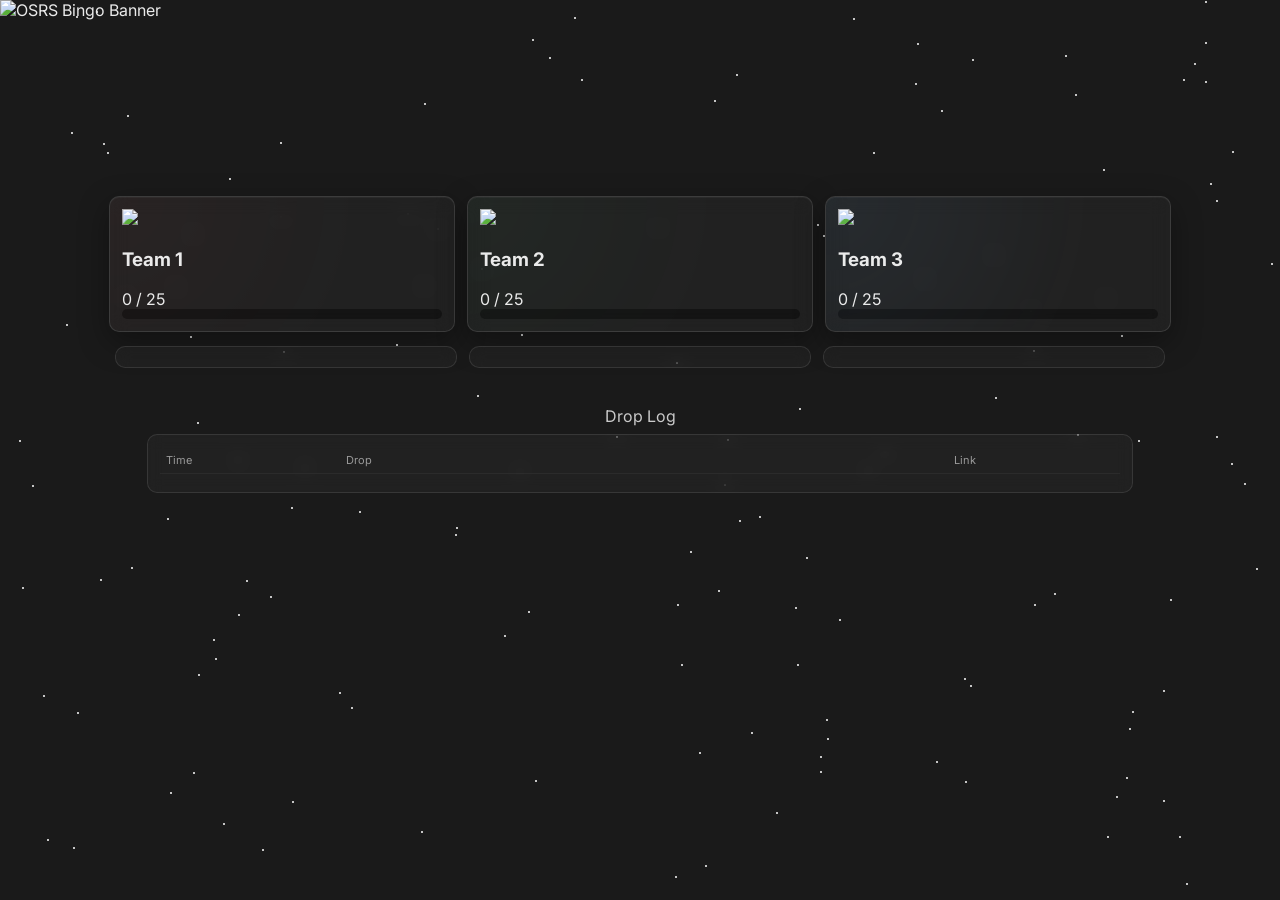
==== index.html @ b62d7cab "Add files via upload" ====
<!DOCTYPE html>
<html lang="en">
<head>
<meta charset="UTF-8" />
<meta name="viewport" content="width=device-width, initial-scale=1.0"/>
<title>OSRS Bingo Dashboard</title>
<link rel="stylesheet" href="styles.css">
</head>

<body>

<!-- BACKGROUND LAYER (FIXED SYSTEM) -->
<div id="bg-layer">
    <div id="bg-particles"></div>
</div>

<div class="app">

    <div class="banner">
        <img src="images/banner.png" alt="OSRS Bingo Banner">
    </div>

    <div class="dashboard">

        <div class="teams">

            <div class="team-card red">
                <div class="team-header">
                    <img id="team1img">
                    <h3 id="team1name"></h3>
                </div>
                <div><span id="score1">0</span> / 25</div>
                <div class="progress-container">
                    <div class="progress-bar red" id="bar1"></div>
                </div>
            </div>

            <div class="team-card green">
                <div class="team-header">
                    <img id="team2img">
                    <h3 id="team2name"></h3>
                </div>
                <div><span id="score2">0</span> / 25</div>
                <div class="progress-container">
                    <div class="progress-bar green" id="bar2"></div>
                </div>
            </div>

            <div class="team-card blue">
                <div class="team-header">
                    <img id="team3img">
                    <h3 id="team3name"></h3>
                </div>
                <div><span id="score3">0</span> / 25</div>
                <div class="progress-container">
                    <div class="progress-bar blue" id="bar3"></div>
                </div>
            </div>

        </div>

        <div class="boards">
            <div class="board" id="board1"></div>
            <div class="board" id="board2"></div>
            <div class="board" id="board3"></div>
        </div>

        <!-- DROP LOG -->
        <div class="drop-wrap">
            <div class="drop-title">Drop Log</div>

            <div class="drop-panel">
                <div class="drop-header">
                    <div>Time</div>
                    <div>Drop</div>
                    <div>Link</div>
                </div>

                <div id="dropLog" class="drop-log"></div>
            </div>
        </div>

    </div>
</div>
<!-- TOOLTIP MUST EXIST -->
<div id="tooltip" class="tooltip"></div>

<script src="config.js"></script>
<script src="app.js"></script>

</body>

<script src="config.js"></script>
<script src="data.js"></script>
<script src="app.js"></script>

</body>
</html>
---- styles.css ----
@import url('https://fonts.googleapis.com/css2?family=Inter:wght@300;400;600;700&family=Orbitron:wght@400;600&display=swap');

body {
    margin: 0;
    font-family: 'Inter', Arial;
    background: #1a1a1a;
    color: #eaeaea;
}

/* ================= BACKGROUND ================= */
#bg-layer {
    position: fixed;
    inset: 0;
    z-index: 0;
    pointer-events: none;
    overflow: hidden;
}

#bg-particles {
    position: absolute;
    inset: 0;
}

/* everything ABOVE background */
.app {
    position: relative;
    z-index: 2;
    isolation: isolate;
}

/* ================= PARTICLES ================= */
.particle {
    position: absolute;
    width: 2px;
    height: 2px;
    border-radius: 50%;
    background: white;
    opacity: 1;
    animation: drift linear infinite;
}

@keyframes drift {
    0% { transform: translateY(0); opacity: 0; }
    10% { opacity: 1; }
    100% { transform: translateY(-120vh); opacity: 0; }
}

/* ================= BANNER ================= */
.banner {
    width: 100%;
    height: 180px;
    display: flex;
    justify-content: center;
    align-items: center;
    overflow: hidden;
}

.banner img {
    width: 100%;
    height: 100%;
    object-fit: contain;
    display: block;
}

/* ================= LAYOUT ================= */
.dashboard {
    display: flex;
    flex-direction: column;
    align-items: center;
    gap: 14px;
    padding: 16px;
}

/* ================= TEAMS ================= */
.teams {
    display: flex;
    gap: 12px;
}

/* ================= TEAM CARDS (GLASS) ================= */
.team-card {
    width: 320px;
    padding: 12px;
    border-radius: 10px;

    background: rgba(255,255,255,0.03);
    border: 1px solid rgba(255,255,255,0.12);

    backdrop-filter: blur(10px);
    -webkit-backdrop-filter: blur(10px);

    box-shadow:
        0 10px 30px rgba(0,0,0,0.35),
        inset 0 1px 0 rgba(255,255,255,0.04);

    position: relative;
    overflow: hidden;
}
.team-card.red::before,
.team-card.green::before,
.team-card.blue::before {
    content: "";
    position: absolute;
    inset: 0;
    pointer-events: none;
    opacity: 0.10; /* subtle but visible */
    mix-blend-mode: screen;
}

/* RED */
.team-card.red::before {
    background: radial-gradient(
        circle at top left,
        rgba(255, 90, 90, 0.35),
        transparent 65%
    );
}

/* GREEN */
.team-card.green::before {
    background: radial-gradient(
        circle at top left,
        rgba(90, 255, 150, 0.30),
        transparent 65%
    );
}

/* BLUE */
.team-card.blue::before {
    background: radial-gradient(
        circle at top left,
        rgba(120, 190, 255, 0.65),
        transparent 70%
    );
}


/* ================= BOARDS ================= */
.boards {
    display: flex;
    gap: 12px;
}

/* ================= BOARD (GLASS) ================= */
.board {
    width: 320px;

    display: grid;
    grid-template-columns: repeat(5, 1fr);
    gap: 6px;

    padding: 10px;
    border-radius: 10px;

    background: rgba(255,255,255,0.03);
    border: 1px solid rgba(255,255,255,0.10);

    backdrop-filter: blur(8px);
}

/* ================= TILE ================= */
.tile {
    width: 58px;
    height: 58px;

    border-radius: 6px;
    overflow: hidden;

    background: rgba(255,255,255,0.04);
    border: 1px solid rgba(255,255,255,0.12);

    position: relative;
}

.tile img {
    width: 100%;
    height: 100%;
    object-fit: cover;
}

/* hover */
.tile:hover {
    transform: translateY(-2px);
}

/* completed */
.tile.completed.red { background: rgba(255,80,80,0.25); }
.tile.completed.green { background: rgba(80,255,140,0.25); }
.tile.completed.blue { background: rgba(80,160,255,0.25); }

.tile.completed::after {
    content: "✔";
    position: absolute;
    top: 4px;
    right: 5px;
    font-size: 12px;
}

/* ================= PROGRESS ================= */
.progress-container {
    height: 10px;
    background: rgba(0,0,0,0.4);
    border-radius: 6px;
    overflow: hidden;
}

.progress-bar {
    height: 100%;
    width: 0%;
    transition: width 0.5s ease;
}

.progress-bar.red { background: #ff5c5c; }
.progress-bar.green { background: #5cff8a; }
.progress-bar.blue { background: #5ca8ff; }

/* ================= IN PROGRESS ================= */

.tile.in-progress {
    background: rgba(255, 215, 0, 0.25);
    border: 1px solid rgba(255, 215, 0, 0.75);

    box-shadow:
        0 0 10px rgba(255, 215, 0, 0.30),
        inset 0 0 8px rgba(255, 215, 0, 0.15);
}

/* ================= DROP LOG (UPDATED ONLY HERE) ================= */
.drop-wrap {
    width: 100%;
    display: flex;
    flex-direction: column;
    align-items: center;
    margin-top: 24px;
}

.drop-title {
    width: 960px;
    text-align: center;
    margin-bottom: 8px;
    opacity: 0.85;
}

.drop-panel {
    width: 960px;
    padding: 12px;

    background: rgba(255,255,255,0.03);
    border: 1px solid rgba(255,255,255,0.10);
    border-radius: 10px;

    backdrop-filter: blur(8px);

    display: flex;
    flex-direction: column;
}

.drop-header {
    display: grid;
    grid-template-columns: 180px 1fr 160px;
    padding: 6px;
    opacity: 0.6;
    font-size: 11px;
    border-bottom: 1px solid rgba(255,255,255,0.08);
    margin-bottom: 6px;
}

.drop-log {
    display: flex;
    flex-direction: column;
    gap: 6px;

    /* ✅ NEW FEATURE */
    max-height: 240px;
    overflow-y: auto;
    padding-right: 6px;
}

/* scrollbar */
.drop-log::-webkit-scrollbar {
    width: 6px;
}

.drop-log::-webkit-scrollbar-thumb {
    background: rgba(255,255,255,0.15);
    border-radius: 10px;
}

.drop-log::-webkit-scrollbar-track {
    background: transparent;
}

.drop-item {
    display: grid;
    grid-template-columns: 180px 1fr 160px;

    padding: 6px 8px;

    background: rgba(255,255,255,0.02);
    border: 1px solid rgba(255,255,255,0.06);
    border-radius: 6px;
}
.tooltip {
    position: fixed;
    z-index: 999999; /* 🔥 FIX: ensures above EVERYTHING */
    pointer-events: none;

    background: rgba(20,20,20,0.92);
    border: 1px solid rgba(255,255,255,0.1);
    padding: 10px;
    width: 210px;

    font-size: 12px;
    border-radius: 8px;

    opacity: 0;
    transform: scale(0.98);
    transition: opacity 0.12s ease, transform 0.12s ease;

}
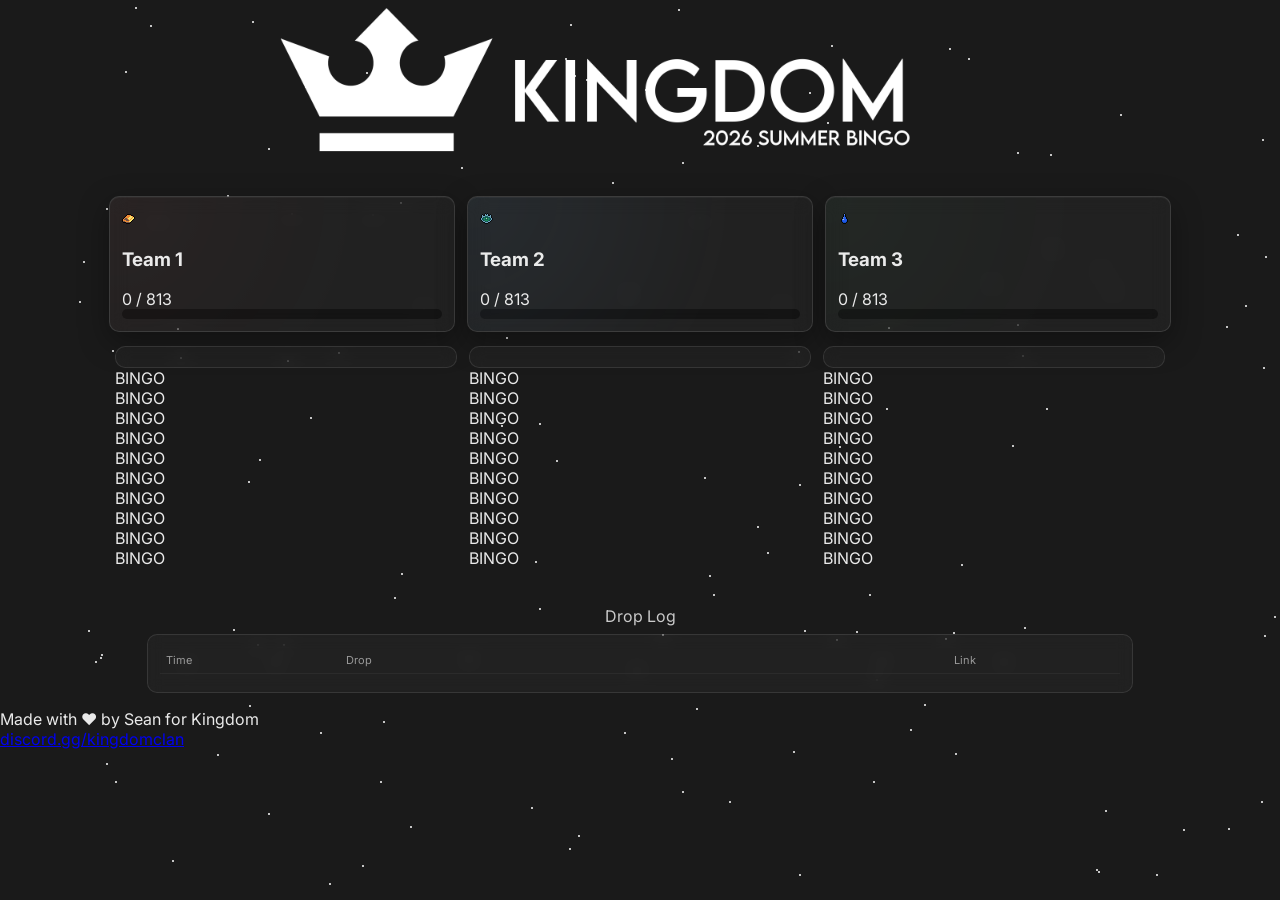
==== commit d41d9e44: "Update index.html" ====
--- a/index.html
+++ b/index.html
@@ -1,98 +1,418 @@
 <!DOCTYPE html>
 <html lang="en">
+
 <head>
+
 <meta charset="UTF-8" />
 <meta name="viewport" content="width=device-width, initial-scale=1.0"/>
+
 <title>OSRS Bingo Dashboard</title>
+
 <link rel="stylesheet" href="styles.css">
+
 </head>
 
+
 <body>
 
-<!-- BACKGROUND LAYER (FIXED SYSTEM) -->
+
+<!-- BACKGROUND LAYER -->
+
 <div id="bg-layer">
     <div id="bg-particles"></div>
 </div>
 
+
+
 <div class="app">
 
+
     <div class="banner">
-        <img src="images/banner.png" alt="OSRS Bingo Banner">
+
+        <img 
+            src="images/banner.png" 
+            alt="OSRS Bingo Banner"
+        >
+
     </div>
 
+
+
+
     <div class="dashboard">
 
+
+
+        <!-- ================= TEAM CARDS ================= -->
+
+
         <div class="teams">
 
+
             <div class="team-card red">
+
                 <div class="team-header">
+
                     <img id="team1img">
+
                     <h3 id="team1name"></h3>
-                </div>
-                <div><span id="score1">0</span> / 25</div>
+
+                </div>
+
+
+                <div>
+                    <span id="score1">0</span> / 813
+                </div>
+
+
                 <div class="progress-container">
-                    <div class="progress-bar red" id="bar1"></div>
-                </div>
-            </div>
+
+                    <div
+                        class="progress-bar red"
+                        id="bar1">
+                    </div>
+
+                </div>
+
+            </div>
+
+
+
+
+
+            <div class="team-card blue">
+
+                <div class="team-header">
+
+                    <img id="team2img">
+
+                    <h3 id="team2name"></h3>
+
+                </div>
+
+
+                <div>
+                    <span id="score2">0</span> / 813
+                </div>
+
+
+                <div class="progress-container">
+
+                    <div
+                        class="progress-bar blue"
+                        id="bar2">
+                    </div>
+
+                </div>
+
+            </div>
+
+
+
+
 
             <div class="team-card green">
+
                 <div class="team-header">
-                    <img id="team2img">
-                    <h3 id="team2name"></h3>
-                </div>
-                <div><span id="score2">0</span> / 25</div>
+
+                    <img id="team3img">
+
+                    <h3 id="team3name"></h3>
+
+                </div>
+
+
+                <div>
+                    <span id="score3">0</span> / 813
+                </div>
+
+
                 <div class="progress-container">
-                    <div class="progress-bar green" id="bar2"></div>
-                </div>
-            </div>
-
-            <div class="team-card blue">
-                <div class="team-header">
-                    <img id="team3img">
-                    <h3 id="team3name"></h3>
-                </div>
-                <div><span id="score3">0</span> / 25</div>
-                <div class="progress-container">
-                    <div class="progress-bar blue" id="bar3"></div>
-                </div>
-            </div>
+
+                    <div
+                        class="progress-bar green"
+                        id="bar3">
+                    </div>
+
+                </div>
+
+            </div>
+
 
         </div>
 
+
+
+
+
+
+        <!-- ================= BOARDS ================= -->
+
+
         <div class="boards">
-            <div class="board" id="board1"></div>
-            <div class="board" id="board2"></div>
-            <div class="board" id="board3"></div>
+
+
+
+            <!-- TEAM 1 -->
+
+            <div class="board-wrapper">
+
+
+                <div class="board-layout">
+
+
+                    <div 
+                        class="board"
+                        id="board1">
+                    </div>
+
+
+                    <div class="bingo-side">
+
+                        <div class="bingo-box" id="b1-r1">
+                            BINGO
+                        </div>
+
+                        <div class="bingo-box" id="b1-r2">
+                            BINGO
+                        </div>
+
+                        <div class="bingo-box" id="b1-r3">
+                            BINGO
+                        </div>
+
+                        <div class="bingo-box" id="b1-r4">
+                            BINGO
+                        </div>
+
+                        <div class="bingo-box" id="b1-r5">
+                            BINGO
+                        </div>
+
+                    </div>
+
+
+                </div>
+
+
+                <div class="bingo-bottom">
+
+                    <div class="bingo-box" id="b1-c1">
+                        BINGO
+                    </div>
+
+                    <div class="bingo-box" id="b1-c2">
+                        BINGO
+                    </div>
+
+                    <div class="bingo-box" id="b1-c3">
+                        BINGO
+                    </div>
+
+                    <div class="bingo-box" id="b1-c4">
+                        BINGO
+                    </div>
+
+                    <div class="bingo-box" id="b1-c5">
+                        BINGO
+                    </div>
+
+                </div>
+
+
+            </div>
+
+
+
+
+
+
+
+
+            <!-- TEAM 2 -->
+
+
+            <div class="board-wrapper">
+
+
+                <div class="board-layout">
+
+
+                    <div
+                        class="board"
+                        id="board2">
+                    </div>
+
+
+                    <div class="bingo-side">
+
+                        <div class="bingo-box" id="b2-r1">BINGO</div>
+                        <div class="bingo-box" id="b2-r2">BINGO</div>
+                        <div class="bingo-box" id="b2-r3">BINGO</div>
+                        <div class="bingo-box" id="b2-r4">BINGO</div>
+                        <div class="bingo-box" id="b2-r5">BINGO</div>
+
+                    </div>
+
+
+                </div>
+
+
+
+                <div class="bingo-bottom">
+
+                    <div class="bingo-box" id="b2-c1">BINGO</div>
+                    <div class="bingo-box" id="b2-c2">BINGO</div>
+                    <div class="bingo-box" id="b2-c3">BINGO</div>
+                    <div class="bingo-box" id="b2-c4">BINGO</div>
+                    <div class="bingo-box" id="b2-c5">BINGO</div>
+
+                </div>
+
+
+            </div>
+
+
+
+
+
+
+
+
+            <!-- TEAM 3 -->
+
+
+            <div class="board-wrapper">
+
+
+                <div class="board-layout">
+
+
+                    <div
+                        class="board"
+                        id="board3">
+                    </div>
+
+
+                    <div class="bingo-side">
+
+                        <div class="bingo-box" id="b3-r1">BINGO</div>
+                        <div class="bingo-box" id="b3-r2">BINGO</div>
+                        <div class="bingo-box" id="b3-r3">BINGO</div>
+                        <div class="bingo-box" id="b3-r4">BINGO</div>
+                        <div class="bingo-box" id="b3-r5">BINGO</div>
+
+                    </div>
+
+
+                </div>
+
+
+
+                <div class="bingo-bottom">
+
+                    <div class="bingo-box" id="b3-c1">BINGO</div>
+                    <div class="bingo-box" id="b3-c2">BINGO</div>
+                    <div class="bingo-box" id="b3-c3">BINGO</div>
+                    <div class="bingo-box" id="b3-c4">BINGO</div>
+                    <div class="bingo-box" id="b3-c5">BINGO</div>
+
+                </div>
+
+
+            </div>
+
+
+
         </div>
 
-        <!-- DROP LOG -->
+
+
+
+
+
+
+
+
+        <!-- ================= DROP LOG ================= -->
+
+
         <div class="drop-wrap">
-            <div class="drop-title">Drop Log</div>
+
+
+            <div class="drop-title">
+                Drop Log
+            </div>
+
+
 
             <div class="drop-panel">
+
+
                 <div class="drop-header">
+
                     <div>Time</div>
+
                     <div>Drop</div>
+
                     <div>Link</div>
-                </div>
-
-                <div id="dropLog" class="drop-log"></div>
-            </div>
+
+                </div>
+
+
+
+                <div
+                    id="dropLog"
+                    class="drop-log">
+                </div>
+
+
+            </div>
+
+
         </div>
 
+
+
     </div>
+
+
 </div>
-<!-- TOOLTIP MUST EXIST -->
-<div id="tooltip" class="tooltip"></div>
+
+
+
+
+
+<div
+    id="tooltip"
+    class="tooltip">
+</div>
+
+<footer class="site-footer">
+    <div>
+        Made with ♥ by Sean for Kingdom
+    </div>
+
+    <div>
+        <a href="https://discord.gg/kingdomclan" target="_blank">
+            discord.gg/kingdomclan
+        </a>
+    </div>
+</footer>
+
+
+
+
+<!-- LOAD ORDER -->
 
 <script src="config.js"></script>
+
+<script src="data.js"></script>
+
 <script src="app.js"></script>
 
+
+
 </body>
 
-<script src="config.js"></script>
-<script src="data.js"></script>
-<script src="app.js"></script>
-
-</body>
-</html>+</html>
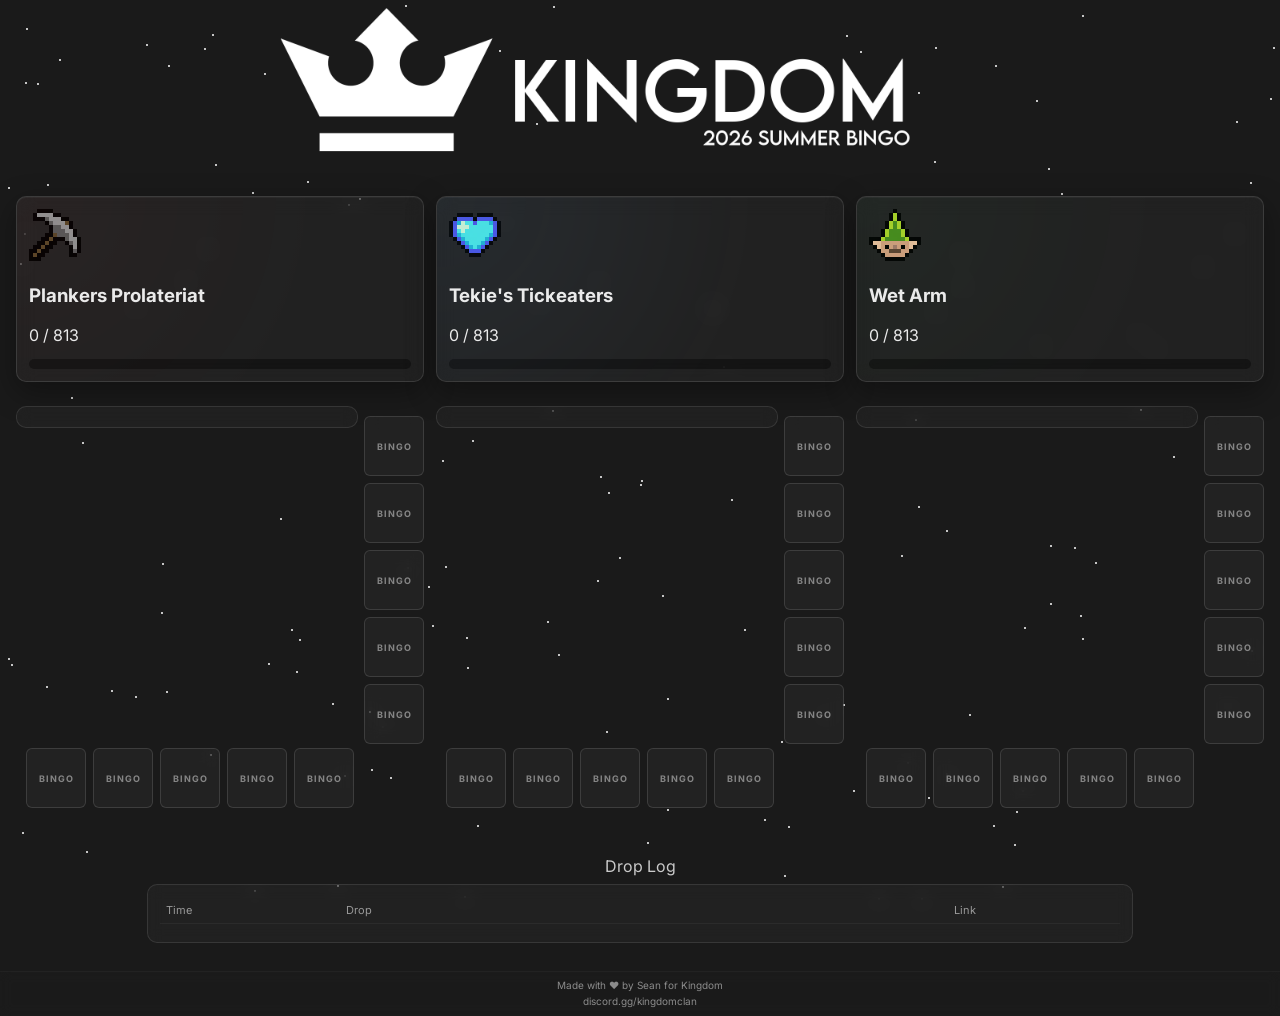
==== commit 9d750a3c: "Update index.html" ====
--- a/index.html
+++ b/index.html
@@ -6,7 +6,7 @@
 <meta charset="UTF-8" />
 <meta name="viewport" content="width=device-width, initial-scale=1.0"/>
 
-<title>OSRS Bingo Dashboard</title>
+<title>Kingdom Summer Bingo 2026</title>
 
 <link rel="stylesheet" href="styles.css">
 
--- a/styles.css
+++ b/styles.css
@@ -1,320 +1,1014 @@
 @import url('https://fonts.googleapis.com/css2?family=Inter:wght@300;400;600;700&family=Orbitron:wght@400;600&display=swap');
 
+
 body {
-    margin: 0;
-    font-family: 'Inter', Arial;
-    background: #1a1a1a;
-    color: #eaeaea;
-}
+
+    margin:0;
+
+    font-family:'Inter', Arial;
+
+    background:#1a1a1a;
+
+    color:#eaeaea;
+
+}
+
+
 
 /* ================= BACKGROUND ================= */
+
+
 #bg-layer {
-    position: fixed;
-    inset: 0;
-    z-index: 0;
-    pointer-events: none;
-    overflow: hidden;
-}
+
+    position:fixed;
+
+    inset:0;
+
+    z-index:0;
+
+    pointer-events:none;
+
+    overflow:hidden;
+
+}
+
 
 #bg-particles {
-    position: absolute;
-    inset: 0;
-}
+
+    position:absolute;
+
+    inset:0;
+
+}
+
+
 
 /* everything ABOVE background */
+
+
 .app {
-    position: relative;
-    z-index: 2;
-    isolation: isolate;
-}
+
+    position:relative;
+
+    z-index:2;
+
+    isolation:isolate;
+
+}
+
+
 
 /* ================= PARTICLES ================= */
+
+
 .particle {
-    position: absolute;
-    width: 2px;
-    height: 2px;
-    border-radius: 50%;
-    background: white;
-    opacity: 1;
-    animation: drift linear infinite;
-}
+
+    position:absolute;
+
+    width:2px;
+
+    height:2px;
+
+    border-radius:50%;
+
+    background:white;
+
+    opacity:1;
+
+    animation:drift linear infinite;
+
+}
+
+
 
 @keyframes drift {
-    0% { transform: translateY(0); opacity: 0; }
-    10% { opacity: 1; }
-    100% { transform: translateY(-120vh); opacity: 0; }
-}
+
+    0% {
+
+        transform:translateY(0);
+
+        opacity:0;
+
+    }
+
+
+    10% {
+
+        opacity:1;
+
+    }
+
+
+    100% {
+
+        transform:translateY(-120vh);
+
+        opacity:0;
+
+    }
+
+}
+
+
 
 /* ================= BANNER ================= */
+
+
 .banner {
-    width: 100%;
-    height: 180px;
-    display: flex;
-    justify-content: center;
-    align-items: center;
-    overflow: hidden;
-}
+
+    width:100%;
+
+    height:180px;
+
+    display:flex;
+
+    justify-content:center;
+
+    align-items:center;
+
+    overflow:hidden;
+
+}
+
+
 
 .banner img {
-    width: 100%;
-    height: 100%;
-    object-fit: contain;
-    display: block;
-}
+
+    width:100%;
+
+    height:100%;
+
+    object-fit:contain;
+
+    display:block;
+
+}
+
+
 
 /* ================= LAYOUT ================= */
+
+
 .dashboard {
+
+    display:flex;
+
+    flex-direction:column;
+
+    align-items:center;
+
+    gap:14px;
+
+    padding:16px;
+
+}
+
+
+
+/* ================= TEAMS ================= */
+
+.teams {
+    
+    justify-content:center;
+    
+    display:flex;
+
+    gap:12px;
+
+    align-items:stretch;
+
+}
+
+
+
+/* ================= TEAM CARDS ================= */
+
+
+.team-card {
+
+    width:408px;
+
+    box-sizing:border-box;
+
+    padding:12px;
+
+    border-radius:10px;
+
+
+    background:
+
+        rgba(255,255,255,0.03);
+
+
+    border:
+
+        1px solid rgba(255,255,255,0.12);
+
+
+    backdrop-filter:blur(10px);
+
+    -webkit-backdrop-filter:blur(10px);
+
+
+    box-shadow:
+
+        0 10px 30px rgba(0,0,0,0.35),
+
+        inset 0 1px 0 rgba(255,255,255,0.04);
+
+
+    position:relative;
+
+    overflow:hidden;
+
+}
+
+/* spacing between score and progress bar */
+.team-card > div:nth-child(2) {
+    margin-bottom: 14px;
+}
+
+
+
+.team-card.red::before,
+
+.team-card.green::before,
+
+.team-card.blue::before {
+
+
+    content:"";
+
+    position:absolute;
+
+    inset:0;
+
+    pointer-events:none;
+
+    opacity:.10;
+
+    mix-blend-mode:screen;
+
+}
+
+
+
+.team-card.red::before {
+
+
+    background:
+
+    radial-gradient(
+
+        circle at top left,
+
+        rgba(255,90,90,.35),
+
+        transparent 65%
+
+    );
+
+}
+
+
+
+.team-card.green::before {
+
+
+    background:
+
+    radial-gradient(
+
+        circle at top left,
+
+        rgba(90,255,150,.30),
+
+        transparent 65%
+
+    );
+
+}
+
+
+
+.team-card.blue::before {
+
+
+    background:
+
+    radial-gradient(
+
+        circle at top left,
+
+        rgba(120,190,255,.65),
+
+        transparent 70%
+
+    );
+
+}
+
+
+
+/* ================= BOARDS ================= */
+
+
+.boards {
+    justify-content:center;
+    padding:10px;
+    display:flex;
+
+    gap:12px;
+
+}
+
+
+
+/* ================= BOARD ================= */
+
+
+.board {
+
+
+    width:320px;
+
+
+    display:grid;
+
+    grid-template-columns:repeat(5,1fr);
+
+    gap:6px;
+
+
+    padding:10px;
+
+
+    border-radius:10px;
+
+
+    background:
+
+        rgba(255,255,255,.03);
+
+
+    border:
+
+        1px solid rgba(255,255,255,.10);
+
+
+    backdrop-filter:blur(8px);
+
+}
+
+
+
+/* ================= TILES ================= */
+
+
+.tile {
+
+
+    width:58px;
+
+    height:58px;
+
+
+    border-radius:6px;
+
+
+    overflow:hidden;
+
+
+    background:
+
+        rgba(255,255,255,.04);
+
+
+    border:
+
+        1px solid rgba(255,255,255,.12);
+
+
+    position:relative;
+
+}
+
+
+
+.tile img {
+
+
+    width:100%;
+
+    height:100%;
+
+    object-fit:cover;
+
+}
+
+
+
+/* hover */
+
+
+.tile:hover {
+
+
+    transform:translateY(-2px);
+
+}
+
+
+
+/* completed */
+
+
+.tile.completed.red {
+
+
+    background:
+
+    rgba(255,80,80,.25);
+
+}
+
+
+
+.tile.completed.green {
+
+
+    background:
+
+    rgba(80,255,140,.25);
+
+}
+
+
+
+.tile.completed.blue {
+
+
+    background:
+
+    rgba(80,160,255,.25);
+
+}
+
+
+
+.tile.completed::after {
+
+
+    content:"✔";
+
+
+    position:absolute;
+
+
+    top:4px;
+
+
+    right:5px;
+
+
+    font-size:12px;
+
+}
+
+
+
+/* ================= PROGRESS ================= */
+
+
+.progress-container {
+
+
+    height:10px;
+
+
+    background:
+
+    rgba(0,0,0,.4);
+
+
+    border-radius:6px;
+
+
+    overflow:hidden;
+
+}
+
+
+
+.progress-bar {
+
+
+    height:100%;
+
+
+    width:0%;
+
+
+    transition:
+
+    width .5s ease;
+
+}
+
+
+
+.progress-bar.red {
+
+
+    background:#ff5c5c;
+
+}
+
+
+.progress-bar.green {
+
+
+    background:#5cff8a;
+
+}
+
+
+.progress-bar.blue {
+
+
+    background:#5ca8ff;
+
+}
+
+
+
+/* ================= IN PROGRESS ================= */
+
+
+.tile.in-progress {
+
+
+    background:
+
+    rgba(255,215,0,.25);
+
+
+    border:
+
+    1px solid rgba(255,215,0,.75);
+
+
+
+    box-shadow:
+
+
+        0 0 10px rgba(255,215,0,.30),
+
+        inset 0 0 8px rgba(255,215,0,.15);
+
+}
+/* ================= BOARD WRAPPER ================= */
+
+.board-wrapper {
     display: flex;
     flex-direction: column;
+    align-items: flex-start;
+}
+
+
+/* board + right bingo column */
+.board-layout {
+    display: flex;
+    align-items: flex-start;
+    gap: 6px;
+}
+
+
+/* ================= RIGHT SIDE BINGO ================= */
+
+.bingo-side {
+
+    display: grid;
+
+    grid-template-rows: repeat(5, 58px);
+
+    gap: 9px;
+
+    margin-top: 10px;
+
+}
+
+
+/* ================= BOTTOM BINGO ================= */
+
+.bingo-bottom {
+
+    display: grid;
+
+    grid-template-columns: repeat(5, 58px);
+
+    gap: 9px;
+
+    margin-top: 6px;
+
+    margin-left: 10px;
+
+}
+
+
+
+/* ================= BINGO BOX ================= */
+
+.bingo-box {
+
+    height: 58px;
+    
+    width: 58px;
+
+    gap: 6px;
+    
+    display: flex;
+
     align-items: center;
-    gap: 14px;
-    padding: 16px;
-}
-
-/* ================= TEAMS ================= */
-.teams {
-    display: flex;
-    gap: 12px;
-}
-
-/* ================= TEAM CARDS (GLASS) ================= */
-.team-card {
-    width: 320px;
-    padding: 12px;
-    border-radius: 10px;
-
-    background: rgba(255,255,255,0.03);
-    border: 1px solid rgba(255,255,255,0.12);
-
-    backdrop-filter: blur(10px);
-    -webkit-backdrop-filter: blur(10px);
+
+    justify-content: center;
+
+
+    background:
+        rgba(255,255,255,0.04);
+
+
+    border:
+
+        1px solid
+        rgba(255,255,255,0.12);
+
+
+    border-radius: 6px;
+
+
+    font-size: 9px;
+
+    font-weight: 700;
+
+
+    letter-spacing: 1px;
+
+
+    color:
+        rgba(255,255,255,0.45);
+
+
+    backdrop-filter:
+        blur(8px);
+
+
+    transition:
+        0.2s ease;
+
+}
+
+
+
+/* completed bingo */
+
+.bingo-box.active {
+
+    background:
+        rgba(80,255,140,0.25);
+
+    border-color:
+        rgba(80,255,140,0.85);
+
+    color:
+        #5cff8a;
 
     box-shadow:
-        0 10px 30px rgba(0,0,0,0.35),
-        inset 0 1px 0 rgba(255,255,255,0.04);
-
-    position: relative;
-    overflow: hidden;
-}
-.team-card.red::before,
-.team-card.green::before,
-.team-card.blue::before {
-    content: "";
-    position: absolute;
-    inset: 0;
-    pointer-events: none;
-    opacity: 0.10; /* subtle but visible */
-    mix-blend-mode: screen;
-}
-
-/* RED */
-.team-card.red::before {
-    background: radial-gradient(
-        circle at top left,
-        rgba(255, 90, 90, 0.35),
-        transparent 65%
-    );
-}
-
-/* GREEN */
-.team-card.green::before {
-    background: radial-gradient(
-        circle at top left,
-        rgba(90, 255, 150, 0.30),
-        transparent 65%
-    );
-}
-
-/* BLUE */
-.team-card.blue::before {
-    background: radial-gradient(
-        circle at top left,
-        rgba(120, 190, 255, 0.65),
-        transparent 70%
-    );
-}
-
-
-/* ================= BOARDS ================= */
-.boards {
-    display: flex;
-    gap: 12px;
-}
-
-/* ================= BOARD (GLASS) ================= */
-.board {
-    width: 320px;
-
-    display: grid;
-    grid-template-columns: repeat(5, 1fr);
-    gap: 6px;
-
-    padding: 10px;
-    border-radius: 10px;
-
-    background: rgba(255,255,255,0.03);
-    border: 1px solid rgba(255,255,255,0.10);
-
-    backdrop-filter: blur(8px);
-}
-
-/* ================= TILE ================= */
-.tile {
-    width: 58px;
-    height: 58px;
-
-    border-radius: 6px;
-    overflow: hidden;
-
-    background: rgba(255,255,255,0.04);
-    border: 1px solid rgba(255,255,255,0.12);
-
-    position: relative;
-}
-
-.tile img {
+
+        0 0 12px
+        rgba(80,255,140,0.45);
+
+}
+
+
+
+/* ================= DROP LOG ================= */
+
+
+.drop-wrap {
+
+
+    width:100%;
+
+
+    display:flex;
+
+
+    flex-direction:column;
+
+
+    align-items:center;
+
+
+    margin-top:24px;
+
+
+}
+
+
+
+.drop-title {
+
+
+    width:960px;
+
+
+    text-align:center;
+
+
+    margin-bottom:8px;
+
+
+    opacity:.85;
+
+
+}
+
+
+
+.drop-panel {
+
+
+    width:960px;
+
+
+    padding:12px;
+
+
+
+    background:
+
+        rgba(255,255,255,.03);
+
+
+
+    border:
+
+        1px solid rgba(255,255,255,.10);
+
+
+
+    border-radius:10px;
+
+
+
+    backdrop-filter:blur(8px);
+
+
+
+    display:flex;
+
+    flex-direction:column;
+
+
+}
+
+
+
+.drop-header {
+
+
+    display:grid;
+
+
+    grid-template-columns:180px 1fr 160px;
+
+
+
+    padding:6px;
+
+
+
+    opacity:.6;
+
+
+    font-size:11px;
+
+
+
+    border-bottom:
+
+        1px solid rgba(255,255,255,.08);
+
+
+
+    margin-bottom:6px;
+
+
+}
+
+
+
+.drop-log {
+
+
+    display:flex;
+
+
+    flex-direction:column;
+
+
+    gap:6px;
+
+
+
+    max-height:240px;
+
+
+
+    overflow-y:auto;
+
+
+
+    padding-right:6px;
+
+
+}
+
+
+
+/* scrollbar */
+
+
+.drop-log::-webkit-scrollbar {
+
+
+    width:6px;
+
+
+}
+
+
+
+.drop-log::-webkit-scrollbar-thumb {
+
+
+    background:
+
+        rgba(255,255,255,.15);
+
+
+
+    border-radius:10px;
+
+
+}
+
+
+
+.drop-log::-webkit-scrollbar-track {
+
+
+    background:transparent;
+
+
+}
+
+
+
+
+.drop-item {
+
+
+    display:grid;
+
+
+    grid-template-columns:180px 1fr 160px;
+
+
+
+    padding:6px 8px;
+
+
+
+    background:
+
+        rgba(255,255,255,.02);
+
+
+
+    border:
+
+
+        1px solid rgba(255,255,255,.06);
+
+
+
+    border-radius:6px;
+
+
+}
+
+
+
+
+/* ================= TOOLTIP ================= */
+
+
+.tooltip {
+
+
+    position:fixed;
+
+
+    z-index:999999;
+
+
+    pointer-events:none;
+
+
+
+    background:
+
+
+        rgba(20,20,20,.92);
+
+
+
+    border:
+
+
+        1px solid rgba(255,255,255,.1);
+
+
+
+    padding:10px;
+
+
+
+    width:210px;
+
+
+
+    font-size:12px;
+
+
+
+    border-radius:8px;
+
+
+
+    opacity:0;
+
+
+
+    transform:scale(.98);
+
+
+
+    transition:
+
+
+        opacity .12s ease,
+
+        transform .12s ease;
+
+
+}
+/* ================= FOOTER ================= */
+
+.site-footer {
     width: 100%;
-    height: 100%;
-    object-fit: cover;
-}
-
-/* hover */
-.tile:hover {
-    transform: translateY(-2px);
-}
-
-/* completed */
-.tile.completed.red { background: rgba(255,80,80,0.25); }
-.tile.completed.green { background: rgba(80,255,140,0.25); }
-.tile.completed.blue { background: rgba(80,160,255,0.25); }
-
-.tile.completed::after {
-    content: "✔";
-    position: absolute;
-    top: 4px;
-    right: 5px;
-    font-size: 12px;
-}
-
-/* ================= PROGRESS ================= */
-.progress-container {
-    height: 10px;
-    background: rgba(0,0,0,0.4);
-    border-radius: 6px;
-    overflow: hidden;
-}
-
-.progress-bar {
-    height: 100%;
-    width: 0%;
-    transition: width 0.5s ease;
-}
-
-.progress-bar.red { background: #ff5c5c; }
-.progress-bar.green { background: #5cff8a; }
-.progress-bar.blue { background: #5ca8ff; }
-
-/* ================= IN PROGRESS ================= */
-
-.tile.in-progress {
-    background: rgba(255, 215, 0, 0.25);
-    border: 1px solid rgba(255, 215, 0, 0.75);
-
-    box-shadow:
-        0 0 10px rgba(255, 215, 0, 0.30),
-        inset 0 0 8px rgba(255, 215, 0, 0.15);
-}
-
-/* ================= DROP LOG (UPDATED ONLY HERE) ================= */
-.drop-wrap {
-    width: 100%;
-    display: flex;
-    flex-direction: column;
-    align-items: center;
-    margin-top: 24px;
-}
-
-.drop-title {
-    width: 960px;
     text-align: center;
-    margin-bottom: 8px;
-    opacity: 0.85;
-}
-
-.drop-panel {
-    width: 960px;
-    padding: 12px;
-
-    background: rgba(255,255,255,0.03);
-    border: 1px solid rgba(255,255,255,0.10);
-    border-radius: 10px;
-
-    backdrop-filter: blur(8px);
-
-    display: flex;
-    flex-direction: column;
-}
-
-.drop-header {
-    display: grid;
-    grid-template-columns: 180px 1fr 160px;
-    padding: 6px;
-    opacity: 0.6;
-    font-size: 11px;
-    border-bottom: 1px solid rgba(255,255,255,0.08);
-    margin-bottom: 6px;
-}
-
-.drop-log {
-    display: flex;
-    flex-direction: column;
-    gap: 6px;
-
-    /* ✅ NEW FEATURE */
-    max-height: 240px;
-    overflow-y: auto;
-    padding-right: 6px;
-}
-
-/* scrollbar */
-.drop-log::-webkit-scrollbar {
-    width: 6px;
-}
-
-.drop-log::-webkit-scrollbar-thumb {
-    background: rgba(255,255,255,0.15);
-    border-radius: 10px;
-}
-
-.drop-log::-webkit-scrollbar-track {
-    background: transparent;
-}
-
-.drop-item {
-    display: grid;
-    grid-template-columns: 180px 1fr 160px;
-
-    padding: 6px 8px;
-
-    background: rgba(255,255,255,0.02);
-    border: 1px solid rgba(255,255,255,0.06);
-    border-radius: 6px;
-}
-.tooltip {
-    position: fixed;
-    z-index: 999999; /* 🔥 FIX: ensures above EVERYTHING */
-    pointer-events: none;
-
-    background: rgba(20,20,20,0.92);
-    border: 1px solid rgba(255,255,255,0.1);
-    padding: 10px;
-    width: 210px;
-
-    font-size: 12px;
-    border-radius: 8px;
-
-    opacity: 0;
-    transform: scale(0.98);
-    transition: opacity 0.12s ease, transform 0.12s ease;
-
-}+
+    margin-top: 12px;
+    padding: 6px 0 8px;
+
+    font-size: 10px;
+    line-height: 1.4;
+
+    opacity: 0.55;
+
+    color: #eaeaea;
+
+    background: rgba(255,255,255,0.015);
+    border-top: 1px solid rgba(255,255,255,0.05);
+
+    backdrop-filter: blur(6px);
+    -webkit-backdrop-filter: blur(6px);
+}
+
+.site-footer div:first-child {
+    margin-bottom: 2px;
+}
+
+.site-footer a {
+    color: inherit;
+    text-decoration: none;
+    transition: opacity 0.2s ease;
+}
+
+.site-footer a:hover {
+    opacity: 0.75;
+    text-decoration: underline;
+}
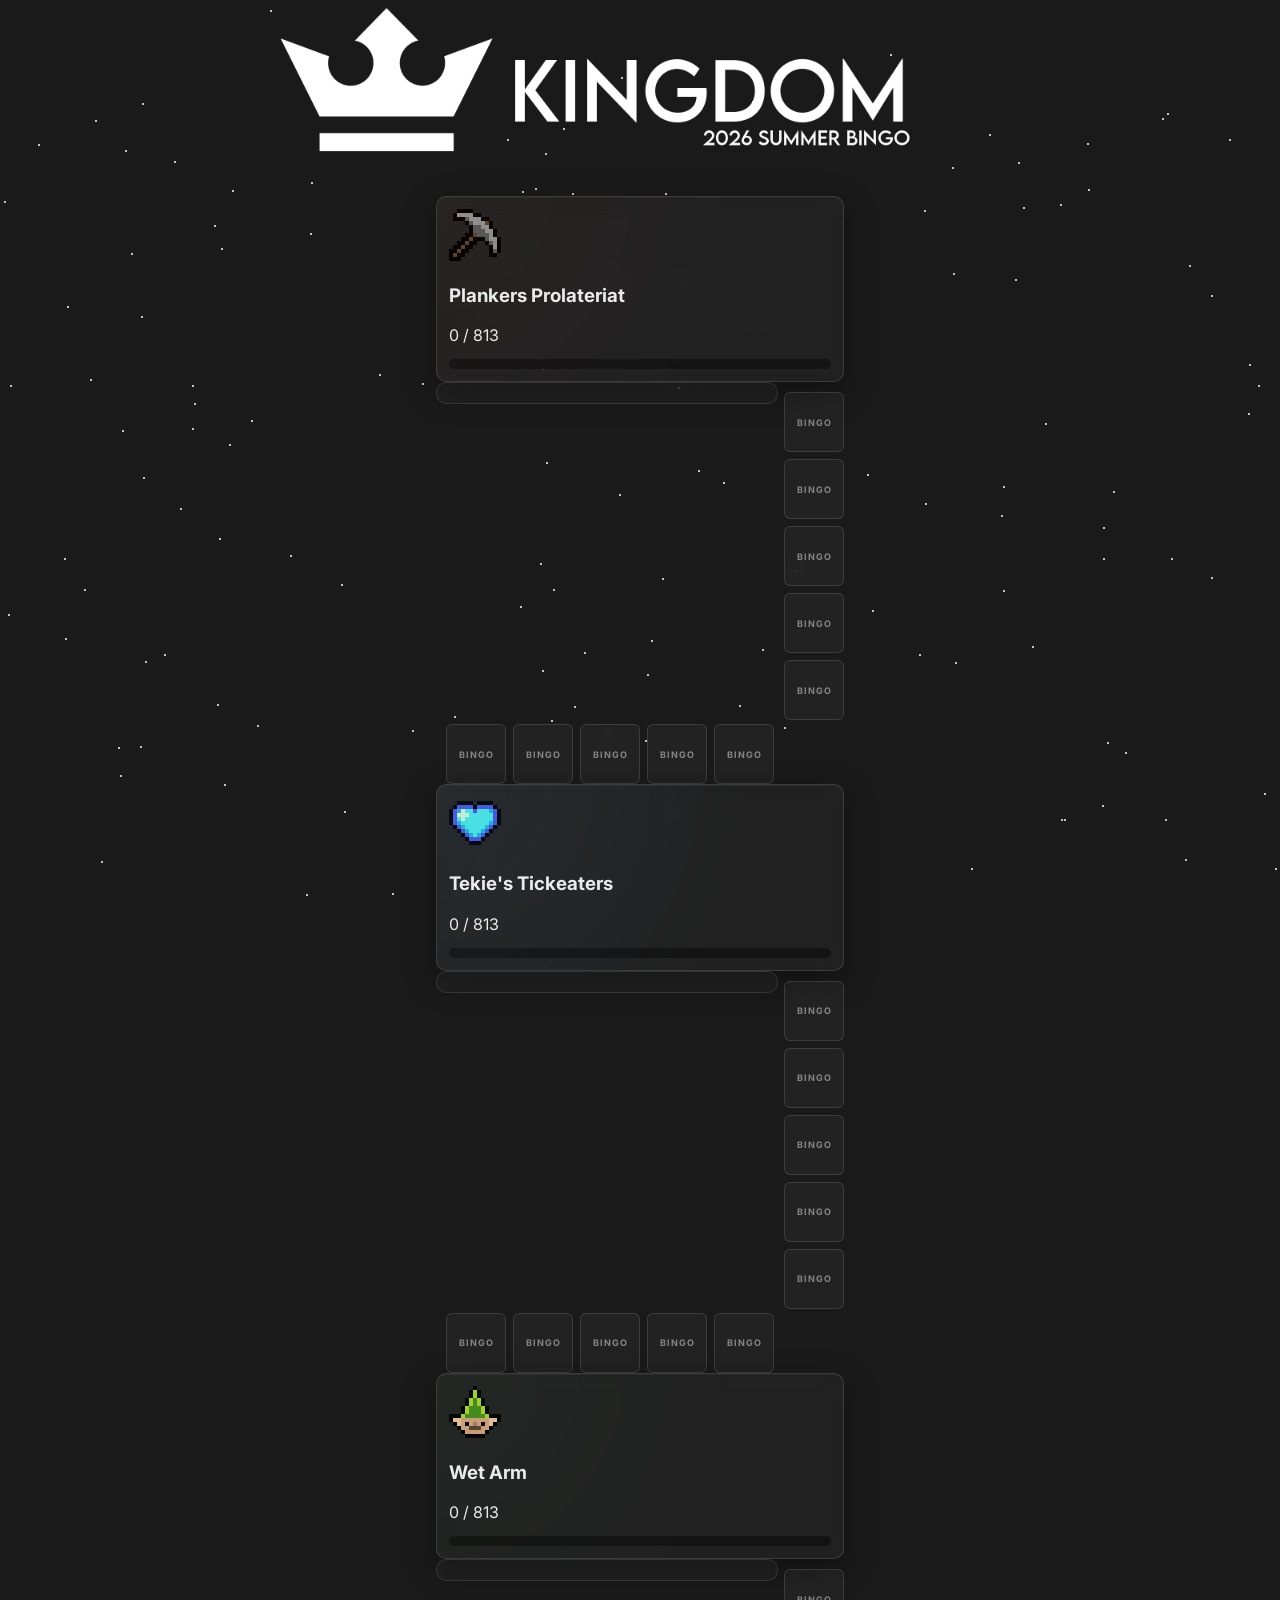
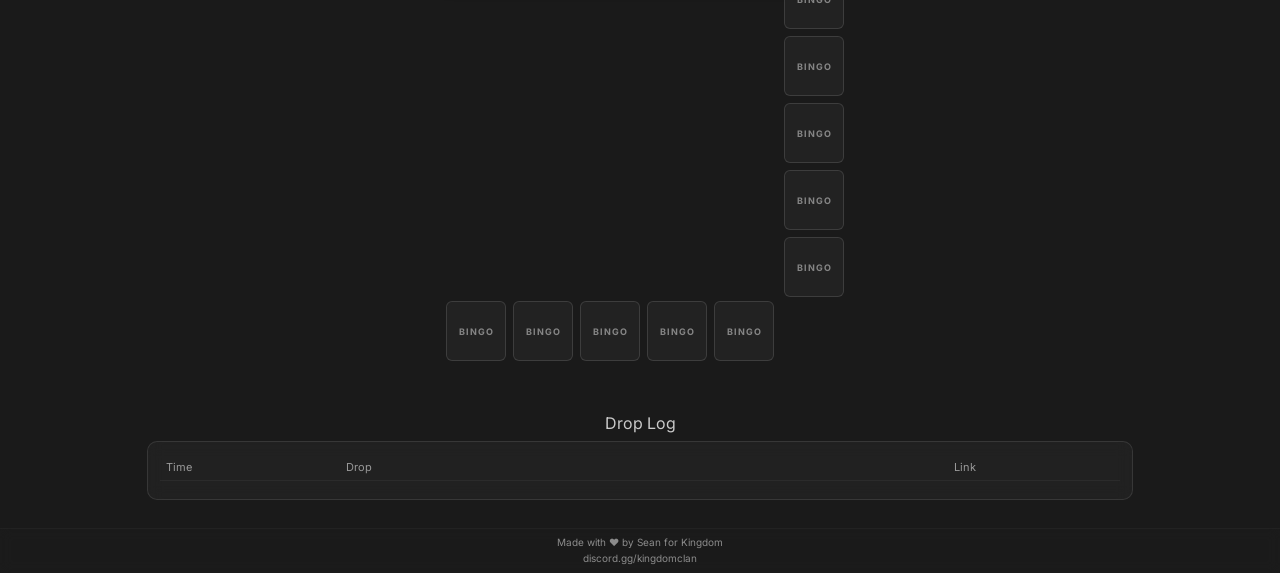
==== commit 761d849a: "Update index.html adding mobile support" ====
--- a/index.html
+++ b/index.html
@@ -4,6 +4,7 @@
 <head>
 
 <meta charset="UTF-8" />
+
 <meta name="viewport" content="width=device-width, initial-scale=1.0"/>
 
 <title>Kingdom Summer Bingo 2026</title>
@@ -16,7 +17,7 @@
 <body>
 
 
-<!-- BACKGROUND LAYER -->
+<!-- ================= BACKGROUND ================= -->
 
 <div id="bg-layer">
     <div id="bg-particles"></div>
@@ -27,10 +28,14 @@
 <div class="app">
 
 
+
+    <!-- ================= BANNER ================= -->
+
+
     <div class="banner">
 
-        <img 
-            src="images/banner.png" 
+        <img
+            src="images/banner.png"
             alt="OSRS Bingo Banner"
         >
 
@@ -39,325 +44,564 @@
 
 
 
+
     <div class="dashboard">
 
 
 
-        <!-- ================= TEAM CARDS ================= -->
-
-
-        <div class="teams">
-
-
-            <div class="team-card red">
-
-                <div class="team-header">
-
-                    <img id="team1img">
-
-                    <h3 id="team1name"></h3>
+
+
+        <!-- ================================================= -->
+        <!-- TEAM SWIPE CONTAINER                            -->
+        <!-- DESKTOP = 3 COLUMNS                             -->
+        <!-- MOBILE = HORIZONTAL SWIPE                       -->
+        <!-- ================================================= -->
+
+
+        <div class="team-pages">
+
+
+
+
+
+            <!-- ================= TEAM 1 ================= -->
+
+
+            <div class="team-page">
+
+
+
+                <!-- TEAM 1 CARD -->
+
+
+                <div class="team-card red">
+
+
+                    <div class="team-header">
+
+
+                        <img id="team1img">
+
+
+                        <h3 id="team1name"></h3>
+
+
+                    </div>
+
+
+
+                    <div>
+
+                        <span id="score1">0</span> / 813
+
+                    </div>
+
+
+
+                    <div class="progress-container">
+
+
+                        <div
+                            class="progress-bar red"
+                            id="bar1">
+                        </div>
+
+
+                    </div>
+
+
 
                 </div>
 
 
-                <div>
-                    <span id="score1">0</span> / 813
+
+
+
+
+
+
+                <!-- TEAM 1 BOARD -->
+
+
+                <div class="board-wrapper">
+
+
+
+                    <div class="board-layout">
+
+
+
+                        <div
+                            class="board"
+                            id="board1">
+                        </div>
+
+
+
+
+
+                        <div class="bingo-side">
+
+
+                            <div class="bingo-box" id="b1-r1">
+                                BINGO
+                            </div>
+
+
+                            <div class="bingo-box" id="b1-r2">
+                                BINGO
+                            </div>
+
+
+                            <div class="bingo-box" id="b1-r3">
+                                BINGO
+                            </div>
+
+
+                            <div class="bingo-box" id="b1-r4">
+                                BINGO
+                            </div>
+
+
+                            <div class="bingo-box" id="b1-r5">
+                                BINGO
+                            </div>
+
+
+                        </div>
+
+
+
+                    </div>
+
+
+
+
+
+
+                    <div class="bingo-bottom">
+
+
+                        <div class="bingo-box" id="b1-c1">
+                            BINGO
+                        </div>
+
+
+                        <div class="bingo-box" id="b1-c2">
+                            BINGO
+                        </div>
+
+
+                        <div class="bingo-box" id="b1-c3">
+                            BINGO
+                        </div>
+
+
+                        <div class="bingo-box" id="b1-c4">
+                            BINGO
+                        </div>
+
+
+                        <div class="bingo-box" id="b1-c5">
+                            BINGO
+                        </div>
+
+
+                    </div>
+
+
+
                 </div>
 
 
-                <div class="progress-container">
-
-                    <div
-                        class="progress-bar red"
-                        id="bar1">
-                    </div>
+
+
+            </div>
+
+
+
+
+
+
+
+            <!-- ================= TEAM 2 ================= -->
+
+
+            <div class="team-page">
+
+
+
+                <!-- TEAM 2 CARD -->
+
+
+                <div class="team-card blue">
+
+
+                    <div class="team-header">
+
+
+                        <img id="team2img">
+
+
+                        <h3 id="team2name"></h3>
+
+
+                    </div>
+
+
+
+                    <div>
+
+                        <span id="score2">0</span> / 813
+
+                    </div>
+
+
+
+                    <div class="progress-container">
+
+
+                        <div
+                            class="progress-bar blue"
+                            id="bar2">
+                        </div>
+
+
+                    </div>
+
+
 
                 </div>
 
+
+
+
+
+
+
+
+                <!-- TEAM 2 BOARD -->
+
+
+                <div class="board-wrapper">
+
+
+
+                    <div class="board-layout">
+
+
+
+                        <div
+                            class="board"
+                            id="board2">
+                        </div>
+
+
+
+
+
+                        <div class="bingo-side">
+
+
+                            <div class="bingo-box" id="b2-r1">
+                                BINGO
+                            </div>
+
+
+                            <div class="bingo-box" id="b2-r2">
+                                BINGO
+                            </div>
+
+
+                            <div class="bingo-box" id="b2-r3">
+                                BINGO
+                            </div>
+
+
+                            <div class="bingo-box" id="b2-r4">
+                                BINGO
+                            </div>
+
+
+                            <div class="bingo-box" id="b2-r5">
+                                BINGO
+                            </div>
+
+
+                        </div>
+
+
+
+                    </div>
+
+
+
+
+
+
+                    <div class="bingo-bottom">
+
+
+                        <div class="bingo-box" id="b2-c1">
+                            BINGO
+                        </div>
+
+
+                        <div class="bingo-box" id="b2-c2">
+                            BINGO
+                        </div>
+
+
+                        <div class="bingo-box" id="b2-c3">
+                            BINGO
+                        </div>
+
+
+                        <div class="bingo-box" id="b2-c4">
+                            BINGO
+                        </div>
+
+
+                        <div class="bingo-box" id="b2-c5">
+                            BINGO
+                        </div>
+
+
+                    </div>
+
+
+
+                </div>
+
+
+
+
             </div>
 
 
 
 
 
-            <div class="team-card blue">
-
-                <div class="team-header">
-
-                    <img id="team2img">
-
-                    <h3 id="team2name"></h3>
+
+
+
+
+
+            <!-- ================= TEAM 3 ================= -->
+
+
+            <div class="team-page">
+
+
+
+                <!-- TEAM 3 CARD -->
+
+
+                <div class="team-card green">
+
+
+                    <div class="team-header">
+
+
+                        <img id="team3img">
+
+
+                        <h3 id="team3name"></h3>
+
+
+                    </div>
+
+
+
+                    <div>
+
+                        <span id="score3">0</span> / 813
+
+                    </div>
+
+
+
+                    <div class="progress-container">
+
+
+                        <div
+                            class="progress-bar green"
+                            id="bar3">
+                        </div>
+
+
+                    </div>
+
+
 
                 </div>
 
 
-                <div>
-                    <span id="score2">0</span> / 813
+
+
+
+
+
+
+                <!-- TEAM 3 BOARD -->
+
+
+                <div class="board-wrapper">
+
+
+
+                    <div class="board-layout">
+
+
+
+                        <div
+                            class="board"
+                            id="board3">
+                        </div>
+
+
+
+
+
+                        <div class="bingo-side">
+
+
+                            <div class="bingo-box" id="b3-r1">
+                                BINGO
+                            </div>
+
+
+                            <div class="bingo-box" id="b3-r2">
+                                BINGO
+                            </div>
+
+
+                            <div class="bingo-box" id="b3-r3">
+                                BINGO
+                            </div>
+
+
+                            <div class="bingo-box" id="b3-r4">
+                                BINGO
+                            </div>
+
+
+                            <div class="bingo-box" id="b3-r5">
+                                BINGO
+                            </div>
+
+
+                        </div>
+
+
+
+                    </div>
+
+
+
+
+
+
+                    <div class="bingo-bottom">
+
+
+                        <div class="bingo-box" id="b3-c1">
+                            BINGO
+                        </div>
+
+
+                        <div class="bingo-box" id="b3-c2">
+                            BINGO
+                        </div>
+
+
+                        <div class="bingo-box" id="b3-c3">
+                            BINGO
+                        </div>
+
+
+                        <div class="bingo-box" id="b3-c4">
+                            BINGO
+                        </div>
+
+
+                        <div class="bingo-box" id="b3-c5">
+                            BINGO
+                        </div>
+
+
+                    </div>
+
+
+
                 </div>
 
 
-                <div class="progress-container">
-
-                    <div
-                        class="progress-bar blue"
-                        id="bar2">
-                    </div>
+
+
+            </div>
+
+
+
+
+
+        </div> <!-- END team-pages -->
+
+    <div class="team-dots">
+
+    <span class="team-dot active"></span>
+    <span class="team-dot"></span>
+    <span class="team-dot"></span>
+
+</div>
+
+
+
+
+
+        <!-- ================= DROP LOG ================= -->
+
+
+        <div class="drop-wrap">
+
+
+
+            <div class="drop-title">
+
+                Drop Log
+
+            </div>
+
+
+
+
+
+            <div class="drop-panel">
+
+
+
+                <div class="drop-header">
+
+
+                    <div>
+                        Time
+                    </div>
+
+
+                    <div>
+                        Drop
+                    </div>
+
+
+                    <div>
+                        Link
+                    </div>
+
 
                 </div>
 
-            </div>
-
-
-
-
-
-            <div class="team-card green">
-
-                <div class="team-header">
-
-                    <img id="team3img">
-
-                    <h3 id="team3name"></h3>
-
-                </div>
-
-
-                <div>
-                    <span id="score3">0</span> / 813
-                </div>
-
-
-                <div class="progress-container">
-
-                    <div
-                        class="progress-bar green"
-                        id="bar3">
-                    </div>
-
-                </div>
-
-            </div>
-
-
-        </div>
-
-
-
-
-
-
-        <!-- ================= BOARDS ================= -->
-
-
-        <div class="boards">
-
-
-
-            <!-- TEAM 1 -->
-
-            <div class="board-wrapper">
-
-
-                <div class="board-layout">
-
-
-                    <div 
-                        class="board"
-                        id="board1">
-                    </div>
-
-
-                    <div class="bingo-side">
-
-                        <div class="bingo-box" id="b1-r1">
-                            BINGO
-                        </div>
-
-                        <div class="bingo-box" id="b1-r2">
-                            BINGO
-                        </div>
-
-                        <div class="bingo-box" id="b1-r3">
-                            BINGO
-                        </div>
-
-                        <div class="bingo-box" id="b1-r4">
-                            BINGO
-                        </div>
-
-                        <div class="bingo-box" id="b1-r5">
-                            BINGO
-                        </div>
-
-                    </div>
-
-
-                </div>
-
-
-                <div class="bingo-bottom">
-
-                    <div class="bingo-box" id="b1-c1">
-                        BINGO
-                    </div>
-
-                    <div class="bingo-box" id="b1-c2">
-                        BINGO
-                    </div>
-
-                    <div class="bingo-box" id="b1-c3">
-                        BINGO
-                    </div>
-
-                    <div class="bingo-box" id="b1-c4">
-                        BINGO
-                    </div>
-
-                    <div class="bingo-box" id="b1-c5">
-                        BINGO
-                    </div>
-
-                </div>
-
-
-            </div>
-
-
-
-
-
-
-
-
-            <!-- TEAM 2 -->
-
-
-            <div class="board-wrapper">
-
-
-                <div class="board-layout">
-
-
-                    <div
-                        class="board"
-                        id="board2">
-                    </div>
-
-
-                    <div class="bingo-side">
-
-                        <div class="bingo-box" id="b2-r1">BINGO</div>
-                        <div class="bingo-box" id="b2-r2">BINGO</div>
-                        <div class="bingo-box" id="b2-r3">BINGO</div>
-                        <div class="bingo-box" id="b2-r4">BINGO</div>
-                        <div class="bingo-box" id="b2-r5">BINGO</div>
-
-                    </div>
-
-
-                </div>
-
-
-
-                <div class="bingo-bottom">
-
-                    <div class="bingo-box" id="b2-c1">BINGO</div>
-                    <div class="bingo-box" id="b2-c2">BINGO</div>
-                    <div class="bingo-box" id="b2-c3">BINGO</div>
-                    <div class="bingo-box" id="b2-c4">BINGO</div>
-                    <div class="bingo-box" id="b2-c5">BINGO</div>
-
-                </div>
-
-
-            </div>
-
-
-
-
-
-
-
-
-            <!-- TEAM 3 -->
-
-
-            <div class="board-wrapper">
-
-
-                <div class="board-layout">
-
-
-                    <div
-                        class="board"
-                        id="board3">
-                    </div>
-
-
-                    <div class="bingo-side">
-
-                        <div class="bingo-box" id="b3-r1">BINGO</div>
-                        <div class="bingo-box" id="b3-r2">BINGO</div>
-                        <div class="bingo-box" id="b3-r3">BINGO</div>
-                        <div class="bingo-box" id="b3-r4">BINGO</div>
-                        <div class="bingo-box" id="b3-r5">BINGO</div>
-
-                    </div>
-
-
-                </div>
-
-
-
-                <div class="bingo-bottom">
-
-                    <div class="bingo-box" id="b3-c1">BINGO</div>
-                    <div class="bingo-box" id="b3-c2">BINGO</div>
-                    <div class="bingo-box" id="b3-c3">BINGO</div>
-                    <div class="bingo-box" id="b3-c4">BINGO</div>
-                    <div class="bingo-box" id="b3-c5">BINGO</div>
-
-                </div>
-
-
-            </div>
-
-
-
-        </div>
-
-
-
-
-
-
-
-
-
-        <!-- ================= DROP LOG ================= -->
-
-
-        <div class="drop-wrap">
-
-
-            <div class="drop-title">
-                Drop Log
-            </div>
-
-
-
-            <div class="drop-panel">
-
-
-                <div class="drop-header">
-
-                    <div>Time</div>
-
-                    <div>Drop</div>
-
-                    <div>Link</div>
-
-                </div>
+
+
 
 
 
@@ -367,20 +611,31 @@
                 </div>
 
 
+
+
             </div>
 
 
+
         </div>
 
 
 
-    </div>
-
-
-</div>
-
-
-
+
+
+    </div> <!-- END dashboard -->
+
+
+
+</div> <!-- END app -->
+
+
+
+
+
+
+
+<!-- ================= TOOLTIP ================= -->
 
 
 <div
@@ -388,22 +643,53 @@
     class="tooltip">
 </div>
 
+
+
+
+
+
+
+
+
+<!-- ================= FOOTER ================= -->
+
+
 <footer class="site-footer">
+
+
     <div>
+
         Made with ♥ by Sean for Kingdom
+
     </div>
 
+
+
     <div>
-        <a href="https://discord.gg/kingdomclan" target="_blank">
+
+        <a
+            href="https://discord.gg/kingdomclan"
+            target="_blank">
+
             discord.gg/kingdomclan
+
         </a>
+
+
     </div>
+
+
 </footer>
 
 
 
 
-<!-- LOAD ORDER -->
+
+
+
+
+<!-- ================= SCRIPTS ================= -->
+
 
 <script src="config.js"></script>
 
@@ -413,6 +699,9 @@
 
 
 
+
+
+
 </body>
 
 </html>
